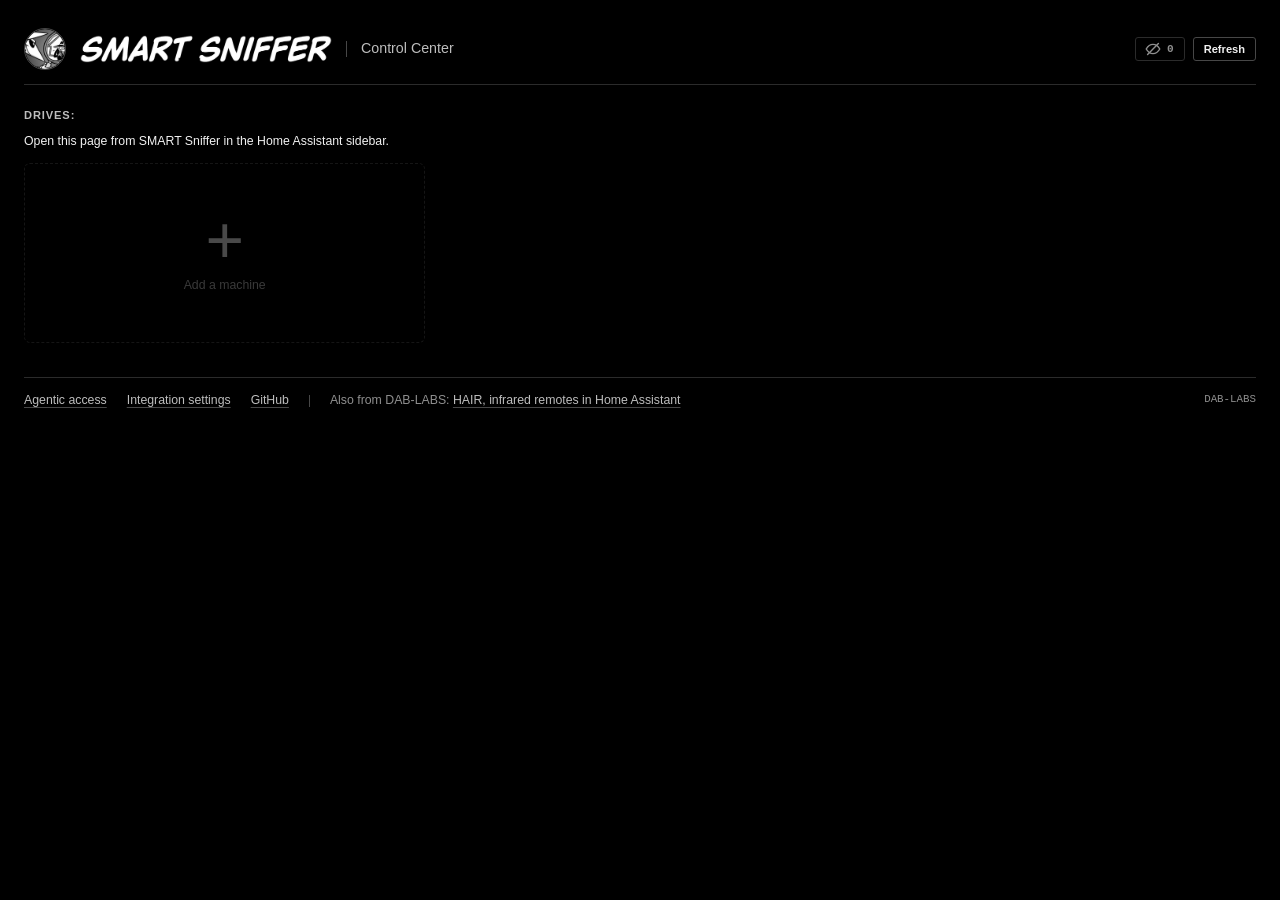
==== custom_components/smart_sniffer/panel/index.html @ f4854d70 "Integration: the Control Center, replicas and Agentic access A SMART Sniffer page in the sidebar (ad" ====
<!DOCTYPE html>
<html lang="en">
<head>
<meta charset="utf-8">
<meta name="viewport" content="width=device-width, initial-scale=1">
<title>SMART Sniffer Control Center</title>
<link rel="icon" href="data:image/svg+xml,%3Csvg xmlns='http://www.w3.org/2000/svg' viewBox='0 0 16 16'%3E%3Ccircle cx='6.5' cy='6.5' r='4.5' fill='none' stroke='%238f8f8f' stroke-width='1.8'/%3E%3Cpath d='M10 10l4.5 4.5' stroke='%238f8f8f' stroke-width='2' stroke-linecap='round'/%3E%3C/svg%3E">
<!-- The SMART Sniffer panel's page, framed by panel.js. Every file it loads
     carries the page's own ?v= (the integration version), so an update is
     never served from an old cache. The page is the HA App 0.3.1 Control
     Center; Tailwind is gone (the page used none of its classes). -->
<script>
(function () {
  var v = new URLSearchParams(window.location.search).get('v') || '';
  var q = v ? '?v=' + encodeURIComponent(v) : '';
  window.SS_PAGE_VERSION = v;
  var css = document.createElement('link');
  css.rel = 'stylesheet';
  css.href = 'cc.css' + q;
  document.head.appendChild(css);
  ['cc.js', 'alpine.min.js'].forEach(function (name) {
    var s = document.createElement('script');
    s.src = name + q;
    s.async = false;
    document.head.appendChild(s);
  });
}());
</script>
</head>
<body x-data="cc()">
<svg width="0" height="0" style="position:absolute" aria-hidden="true">
  <symbol id="lock" viewBox="0 0 12 14"><rect x="1.5" y="6.2" width="9" height="6.8" rx="1"/><path d="M3.7 6.2V4.3a2.3 2.3 0 0 1 4.6 0v1.9"/></symbol>
  <symbol id="exit" viewBox="0 0 14 14"><path d="M6.2 2.2H2.2v9.6h9.6V7.8"/><path d="M8.6 1.6h3.8v3.8M12.4 1.6 6.6 7.4"/></symbol>
  <symbol id="eye" viewBox="0 0 16 16"><path d="M1.2 8C3 4.9 5.3 3.4 8 3.4s5 1.5 6.8 4.6C13 11.1 10.7 12.6 8 12.6S3 11.1 1.2 8Z"/><circle cx="8" cy="8" r="2.1"/></symbol>
  <symbol id="eye-shut" viewBox="0 0 16 16"><path d="M1.2 8C3 4.9 5.3 3.4 8 3.4s5 1.5 6.8 4.6C13 11.1 10.7 12.6 8 12.6S3 11.1 1.2 8Z"/><path d="M2.6 13.4 13.4 2.6"/></symbol>
  <symbol id="trash" viewBox="0 0 16 16"><path d="M2.5 4.2h11M6.2 4.2V2.6h3.6v1.6M3.9 4.2l.7 9.2h6.8l.7-9.2M6.6 6.8v4.4M9.4 6.8v4.4"/></symbol>
  <symbol id="download" viewBox="0 0 16 16"><path d="M8 2.2v8M4.6 7.2 8 10.6l3.4-3.4M2.6 11.6v2h10.8v-2"/></symbol>
  <symbol id="replica-save" viewBox="0 0 16 16"><path d="M2.6 4.6v8.8h10.8V4.6"/><path d="M1.8 2.6h12.4v2H1.8z"/><path d="M8 6.6v4.8M5.6 9 8 11.4 10.4 9"/></symbol>
  <symbol id="grip" viewBox="0 0 10 16"><circle cx="3" cy="3" r="1.2"/><circle cx="7" cy="3" r="1.2"/><circle cx="3" cy="8" r="1.2"/><circle cx="7" cy="8" r="1.2"/><circle cx="3" cy="13" r="1.2"/><circle cx="7" cy="13" r="1.2"/></symbol>
  <symbol id="chevron" viewBox="0 0 20 12"><path d="M2 2l8 8 8-8"/></symbol>
  <symbol id="glass" viewBox="0 0 16 16"><circle cx="6.5" cy="6.5" r="4.5"/><path d="M10 10l4.5 4.5"/></symbol>
  <symbol id="adjust" viewBox="0 0 512 512" fill="currentColor"><path d="M461.913,72.348H283.78c-15.245-20.262-39.485-33.391-66.737-33.391c-27.252,0-51.492,13.129-66.737,33.391H50.087 C22.469,72.348,0,94.817,0,122.435c0,27.618,22.469,50.087,50.087,50.087h100.22c15.245,20.262,39.485,33.391,66.737,33.391 c27.252,0,51.492-13.129,66.737-33.391h178.133c27.618,0,50.087-22.469,50.087-50.087C512,94.817,489.531,72.348,461.913,72.348z M135.245,139.13H50.087c-9.206,0-16.696-7.49-16.696-16.696c0-9.206,7.49-16.696,16.696-16.696h85.158 c-1.1,5.396-1.68,10.979-1.68,16.696C133.565,128.151,134.145,133.734,135.245,139.13z M217.043,172.522 c-27.618,0-50.087-22.469-50.087-50.087c0-27.618,22.469-50.087,50.087-50.087c27.618,0,50.087,22.469,50.087,50.087 C267.13,150.053,244.661,172.522,217.043,172.522z M461.913,139.13H298.842c1.1-5.396,1.68-10.979,1.68-16.696 c0-5.717-0.58-11.3-1.68-16.696h163.071c9.206,0,16.696,7.49,16.696,16.696C478.609,131.641,471.119,139.13,461.913,139.13z"/><path d="M461.913,339.478h-77.959c-15.245-20.262-39.485-33.391-66.737-33.391c-27.252,0-51.492,13.129-66.737,33.391H50.087 C22.469,339.478,0,361.947,0,389.565c0,27.618,22.469,50.087,50.087,50.087H250.48c15.245,20.262,39.485,33.391,66.737,33.391 s51.492-13.129,66.737-33.391h77.959c27.618,0,50.087-22.469,50.087-50.087C512,361.947,489.531,339.478,461.913,339.478z M235.419,406.261H50.087c-9.206,0-16.696-7.49-16.696-16.696c0-9.206,7.49-16.696,16.696-16.696h185.332 c-1.1,5.396-1.68,10.979-1.68,16.696C233.739,395.282,234.319,400.865,235.419,406.261z M317.217,439.652 c-27.618,0-50.087-22.469-50.087-50.087c0-27.618,22.469-50.087,50.087-50.087s50.087,22.469,50.087,50.087 C367.304,417.183,344.835,439.652,317.217,439.652z M461.913,406.261h-62.897c1.1-5.396,1.68-10.979,1.68-16.696 c0-5.717-0.58-11.3-1.68-16.696h62.897c9.206,0,16.696,7.49,16.696,16.696C478.609,398.771,471.119,406.261,461.913,406.261z"/></symbol>
  <symbol id="copy" viewBox="0 0 16 16"><rect x="5.2" y="5.2" width="8.3" height="8.3" rx="1"/><path d="M10.8 5.2V3.5a1 1 0 0 0-1-1H3.5a1 1 0 0 0-1 1v6.3a1 1 0 0 0 1 1h1.7"/></symbol>
</svg>

<main class="page" x-show="view === 'cards'">
  <header class="app-head">
    <div class="brand">
      <img class="mark" src="img/mark.png" alt="" width="42" height="42" onerror="this.hidden=true;this.nextElementSibling.hidden=false">
      <svg class="mark glass" hidden aria-hidden="true"><use href="#glass"/></svg>
      <img class="wordmark" src="img/wordmark.png" alt="SMART Sniffer" width="252" height="27">
      <span class="page-name">Control Center</span>
    </div>
    <div class="head-side">
      <div class="versions"><span x-show="info && info.version">integration <b x-text="info && info.version"></b></span></div>
      <div class="head-tools">
        <button class="btn btn-sm eye-btn" type="button" :aria-pressed="showHidden ? 'true' : 'false'" :disabled="!hiddenCount && !showHidden" :aria-label="showHidden ? 'Hidden cards shown, ' + hiddenCount : hiddenCount + ' hidden, press to see them'" title="Hidden cards" @click="toggleShowHidden()"><svg class="eye-g" aria-hidden="true" x-show="!showHidden"><use href="#eye-shut"/></svg><svg class="eye-g" aria-hidden="true" x-show="showHidden" style="display:none"><use href="#eye"/></svg><span x-text="hiddenCount">0</span></button>
        <button class="btn btn-sm" type="button" @click="refresh()">Refresh</button>
      </div>
    </div>
  </header>
  <!-- The SMART Sniffer App's agent on this Home Assistant box, on one line:
       shown only when the App is here and its agent is a machine -->
  <template x-if="topAgent">
    <section class="agent-line" aria-label="The SMART Sniffer App's agent">
      <span class="sec-label al-name">HAOS SMART AGENT:</span>
      <span class="cp"><span class="cp-v mono" x-text="topAgent.addr"></span><button class="copy" type="button" aria-label="Copy the agent address" title="Copy" @click="copy($event, topAgent.addr, 'top:addr')"><svg aria-hidden="true"><use href="#copy"/></svg></button><small class="copied" role="status" x-show="ui.copied === 'top:addr'" x-text="ui.copiedText"></small></span>
      <template x-if="topAgent.mdns"><span class="cp al-mdns"><span class="cp-k">mDNS</span><span class="cp-v mono" x-text="topAgent.mdns"></span><button class="copy" type="button" aria-label="Copy the mDNS name" title="Copy" @click="copy($event, topAgent.mdns, 'top:mdns')"><svg aria-hidden="true"><use href="#copy"/></svg></button><small class="copied" role="status" x-show="ui.copied === 'top:mdns'" x-text="ui.copiedText"></small></span></template>
    </section>
  </template>
  <p class="sec-label sec-drives">DRIVES:</p>
  <p class="page-err" x-show="pageErr || hostsErr" x-text="pageErr || hostsErr" role="alert"></p>
  <template x-if="ui.pop"><div class="numpop" role="dialog" aria-label="Exact value" :style="'left:' + ui.pop.x + 'px;top:' + ui.pop.y + 'px'"><span class="cp-v mono" x-text="ui.pop.text"></span><button class="copy" type="button" aria-label="Copy" title="Copy" @click="copy($event, ui.pop.copy, 'pop')"><svg aria-hidden="true"><use href="#copy"/></svg></button><small class="copied" role="status" x-show="ui.copied === 'pop'" x-text="ui.copiedText"></small></div></template>
  <p class="toast" x-show="ui.toast" role="status"><span x-text="ui.toast"></span><template x-if="ui.toastSub"><span class="toast-sub" x-text="' ' + ui.toastSub"></span></template><template x-if="ui.toastAct"><button class="btn btn-sm toast-act" type="button" @click="toastGo()" x-text="ui.toastAct.label"></button></template></p>
  <template x-if="movedNote">
    <p class="ha-notice moved-note" role="note"><span>Replicas moved into the integration. Create them again from + &gt; Replica.</span><button class="notice-x" type="button" aria-label="Dismiss" title="Dismiss" @click="dismissMovedNote()">&times;</button></p>
  </template>
  <template x-if="importNote">
    <div class="ha-notice import-note" role="note">
      <div class="imp-body">
        <span x-text="importText(importNote)"></span>
        <template x-if="(importNote.skipped || []).length"><button class="btn btn-sm imp-show" type="button" :aria-expanded="importShow ? 'true' : 'false'" @click="importShow = !importShow" x-text="importShow ? 'Hide' : 'Show'"></button></template>
        <template x-if="importShow && (importNote.skipped || []).length">
          <ul class="imp-skipped">
            <template x-for="s in importNote.skipped" :key="s.item_id">
              <li><span class="mono dim" x-text="importReason(s)"></span><button class="btn btn-sm" type="button" :aria-label="'Discard ' + s.address + ':' + s.port" @click="discardImport(s)">Discard</button></li>
            </template>
          </ul>
        </template>
      </div>
      <button class="notice-x" type="button" aria-label="Dismiss" title="Dismiss" @click="dismissImportNote()">&times;</button>
    </div>
  </template>
  <template x-if="noMachines">
    <p class="empty-line">No machines yet. Add one with the + card.</p>
  </template>
  <template x-if="noMachines && appNote">
    <p class="ha-notice app-note" role="note"><span>Monitoring the drives in this Home Assistant box? <a :href="appNoteHref" target="_blank" rel="noopener" @click="openAppStore($event)">Install the SMART Sniffer App.</a></span><button class="notice-x" type="button" aria-label="Dismiss" title="Dismiss" @click="dismissAppNote()">&times;</button></p>
  </template>

  <!-- ═══ One grid: a card per drive, pool or filesystem, then + ═══ -->
  <div class="grid" :class="{ dragging: !!drag }">
    <template x-for="c in shownCards" :key="c.id">
      <article class="card" :class="cardClass(c)" :data-card="c.id" :aria-label="pill(c) + ', ' + title(c)">
        <div class="c-head">
          <button class="grip" type="button" :aria-label="'Move ' + title(c) + '. Arrow keys move it one place.'" title="Drag to move" @pointerdown="gripDown($event, c)" @keydown="gripKey($event, c)" @contextmenu.prevent><svg aria-hidden="true"><use href="#grip"/></svg></button>
          <div class="c-name">
            <template x-if="!renaming(c, 'title')"><h3 class="c-title"><template x-if="canRename(c)"><span class="t-name" tabindex="0" role="button" :aria-label="title(c) + '. Rename: Enter or F2'" x-text="title(c)" @click="startRename(c, 'title', $event)" @keydown="nameKey($event, c, 'title')"></span></template><template x-if="!canRename(c)"><span x-text="title(c)"></span></template></h3></template>
            <template x-if="renaming(c, 'title')"><span class="name-box" :style="'min-height:' + ui.rename.h + 'px'"><input class="name-in c-title" type="text" maxlength="100" spellcheck="false" autocomplete="off" :aria-label="'Name of ' + baseTitle(c) + '. Enter saves, Esc cancels, empty restores the original.'" :placeholder="baseTitle(c)" x-model="ui.rename.value" @mousedown="renameDown($event)" @keydown="renameKey($event)" @blur="finishRename(true)"></span></template>
          </div>
          <div class="c-tags">
            <span class="exit-slot">
              <template x-if="glyph(c).kind === 'blue'"><a class="exit" :href="glyph(c).href" target="_top" aria-label="Open in Home Assistant" title="Open in Home Assistant"><svg aria-hidden="true"><use href="#exit"/></svg></a></template>
              <template x-if="glyph(c).kind === 'grey'"><button class="exit add" type="button" :aria-expanded="asking(c) ? 'true' : 'false'" aria-label="Create sensors and alerts" title="Create sensors and alerts" @click="askAdd(c)"><svg aria-hidden="true"><use href="#exit"/></svg></button></template>
            </span>
            <template x-if="!renaming(c, 'pill')"><span class="pill" :class="{ 'pill-ed': canRenameHost(c), 'pill-ghost': isReplica(c) }" :tabindex="canRenameHost(c) ? 0 : null" :role="canRenameHost(c) ? 'button' : null" :aria-label="canRenameHost(c) ? 'Machine ' + machine(c) + '. Rename: Enter or F2' : null" x-text="pill(c)" @click="startRename(c, 'pill', $event)" @keydown="nameKey($event, c, 'pill')"></span></template>
            <template x-if="renaming(c, 'pill')"><span class="pill pill-ed pill-edit" :style="'width:' + ui.rename.w + 'px'"><input class="name-in" type="text" maxlength="100" spellcheck="false" autocomplete="off" :aria-label="'Name of this machine. Enter saves, Esc cancels, empty restores the original.'" x-model="ui.rename.value" @mousedown="renameDown($event)" @keydown="renameKey($event)" @blur="finishRename(true)"></span></template>
          </div>
        </div>
        <template x-if="asking(c)">
          <div class="ask" role="group" :aria-label="ui.confirm.guide ? 'Install the integration' : 'Confirm'">
            <template x-if="!ui.confirm.guide">
              <div class="ask-body"><b class="ask-title" x-text="ui.confirm.text"></b><span class="ask-line" x-text="ui.confirm.line"></span><span class="ask-btns"><button class="btn btn-sm btn-primary" type="button" :disabled="ui.confirm.busy" @click="confirmAdd()">Create</button><button class="btn btn-sm btn-quiet" type="button" @click="closeConfirm()">Cancel</button></span><span class="ask-err" x-show="ui.confirm.err" x-text="ui.confirm.err"></span></div>
            </template>
            <template x-if="ui.confirm.guide">
              <div class="ask-body"><b class="ask-title">Sensors and alerts need the SMART Sniffer integration</b><ol class="ask-steps"><li><span x-text="guideSteps().first"></span> <a :href="guideSteps().href" target="_blank" rel="noopener" x-text="guideSteps().link"></a></li><li>Restart Home Assistant.</li><li>Come back here and click again.</li></ol><span class="ask-btns"><button class="btn btn-sm btn-quiet" type="button" @click="closeConfirm()">Close</button></span></div>
            </template>
          </div>
        </template>
        <div class="c-where"><template x-for="(w, i) in where(c)" :key="i"><span x-text="w"></span></template></div>
        <template x-if="vitals(c).length">
          <div class="c-vitals"><template x-for="(v, i) in vitals(c)" :key="i"><span x-text="v"></span></template></div>
        </template>
        <!-- A drive's stat row: a tiny label over each value, hairlines
             between; a value the drive does not report is left out. -->
        <template x-if="stats(c).length">
          <div class="c-stats"><dl class="st-row"><template x-for="v in stats(c)" :key="v.k"><div class="st-t"><dt class="st-k" x-text="v.k"></dt><dd class="st-v"><template x-if="!v.x"><span><span x-text="v.n"></span><i x-text="v.u"></i></span></template><template x-if="v.x"><span class="bign" role="button" tabindex="0" :title="v.x" :aria-label="v.k + ' ' + v.n + v.u + ', ' + v.x" @click="showExact($event, v.x)" @keydown.enter.prevent="showExact($event, v.x)" @keydown.space.prevent="showExact($event, v.x)"><span x-text="v.n"></span><i x-text="v.u"></i></span></template></dd></div></template></dl></div>
        </template>

        <!-- Disk space: one bar per filesystem, up to three -->
        <template x-if="spaces(c).length">
          <div class="space">
            <template x-for="f in spaceShown(c)" :key="f.id || f.mountpoint">
              <div class="sp-row" :class="spaceStep(f)" :data-pct="pct(f)">
                <span class="sp-mount" x-text="f.mountpoint" :title="f.mountpoint"></span>
                <span class="sp-bar" role="img" :aria-label="f.mountpoint + ', ' + (f.status === 'unavailable' ? 'not mounted' : pct(f) + '% used')"><i :style="'width:' + spaceFill(f) + '%'"><b x-text="spaceInside(f)"></b></i></span>
                <span class="sp-text" x-text="spaceText(f)"></span>
              </div>
            </template>
            <template x-if="spaceMore(c)"><div class="sp-more" x-text="'and ' + spaceMore(c) + ' more'"></div></template>
          </div>
        </template>

        <!-- The health box: one frame in the state colour around the health
             line and its chevron, the first three problem rows closed, and
             all of Details open. Nothing in it scrolls. It sits at the
             bottom of the card, on the footer rule; spare height goes above. -->
        <template x-if="health(c) && c.kind !== 'down'">
          <div class="hwrap"><div class="hbox" :class="health(c)">
            <div class="c-health">
              <template x-if="health(c) === 'attention'"><span class="h-att">Attention</span></template>
              <template x-if="health(c) === 'attention' && failed(c)"><span class="h-fail">Health <b>FAILED</b></span></template>
              <template x-if="health(c) === 'maybe'"><span class="h-maybe">Maybe</span></template>
              <template x-if="health(c) === 'ok'"><span class="h-ok">Health OK</span></template>
              <template x-if="health(c) === 'unknown' && !replicaMissing(c)"><span class="h-unk"><span class="ghost-dot" aria-hidden="true"></span>Health not known</span></template>
              <template x-if="replicaMissing(c)"><span class="h-unk h-missing" x-text="missingText"></span></template>
              <template x-if="isOpen(c) && canTune(c)">
                <button class="tune" type="button" :aria-pressed="thrEditing(c) ? 'true' : 'false'" :aria-busy="thrWaiting(c) ? 'true' : null" :style="thrWaiting(c) ? 'opacity: 0.5' : null" :aria-label="thrEditing(c) ? 'Stop editing thresholds' : 'Edit thresholds'" title="Thresholds" @mousedown.prevent="$el.blur()" @click="toggleThr(c)"><svg aria-hidden="true"><use href="#adjust"/></svg></button>
              </template>
              <template x-if="hasDetails(c)">
                <button class="chev" :class="health(c)" type="button" :aria-expanded="isOpen(c) ? 'true' : 'false'" :aria-label="isOpen(c) ? 'Hide details' : 'Details'" title="Details" @mousedown.prevent="$el.blur()" @click="toggleOpen(c)"><svg aria-hidden="true"><use href="#chevron"/></svg></button>
              </template>
            </div>
            <template x-if="unsupportedNote(c) && !isOpen(c)"><p class="c-note">The agent can see this drive, but it gives no SMART health data to watch.</p></template>
            <template x-if="c.kind === 'pool' && vanished(c.it)"><p class="c-note">Not served to Home Assistant, which reports this pool as missing.</p></template>
            <template x-if="!isOpen(c) && problems(c).length">
              <div class="pw">
                <template x-for="p in problems(c).slice(0, 3)" :key="p.key">
                  <div class="pw-row" :class="p.mark"><span class="pw-label"><span class="lb" x-text="p.label"></span><template x-if="p.note"><small x-text="' (' + p.note + ')'"></small></template></span><span class="pw-val" x-text="p.value"></span></div>
                </template>
                <template x-if="problems(c).length > 3"><button class="pw-more" type="button" :aria-label="'and ' + (problems(c).length - 3) + ' more. Details'" @click="toggleOpen(c)" x-text="'and ' + (problems(c).length - 3) + ' more'"></button></template>
              </div>
            </template>
            <template x-if="isOpen(c) && c.kind === 'drive'">
              <div class="details">
                <template x-if="unsupportedNote(c)"><p class="c-note">The agent can see this drive, but it gives no SMART health data to watch.</p></template>
                <!-- What the drive is: model, serial, firmware, capacity,
                     interface; a field it does not report is left out. Model,
                     serial and firmware, like Host and Port below, open the
                     big numbers' popover with the full value and Copy. -->
                <template x-if="ident(c).length">
                  <dl class="kv ident">
                    <template x-for="f in ident(c)" :key="f.k">
                      <div><dt><span class="lb" x-text="f.k"></span></dt><dd>
                        <template x-if="f.t"><span class="v"><span class="bign txt" role="button" tabindex="0" :aria-label="f.k + ' ' + f.v" x-text="f.v" @click="showExact($event, f.v, f.v)" @keydown.enter.prevent="showExact($event, f.v, f.v)" @keydown.space.prevent="showExact($event, f.v, f.v)"></span></span></template>
                        <template x-if="!f.t && !f.x"><span class="v" x-text="f.v"></span></template>
                        <template x-if="!f.t && f.x"><span class="v"><span class="bign" role="button" tabindex="0" :title="f.x" :aria-label="f.v + ', ' + f.x" x-text="f.v" @click="showExact($event, f.x)" @keydown.enter.prevent="showExact($event, f.x)" @keydown.space.prevent="showExact($event, f.x)"></span></span></template>
                      </dd></div>
                    </template>
                  </dl>
                </template>
                <template x-if="connect(c)">
                  <div class="conn" role="group" aria-label="Connect by hand">
                    <span class="conn-h">Connect by hand</span>
                    <template x-for="f in connect(c).fields" :key="f.k">
                      <span class="cp"><span class="cp-k" x-text="f.k"></span><span class="cp-v mono bign txt" role="button" tabindex="0" :aria-label="f.k + ' ' + f.v" x-text="f.v" @click="showExact($event, f.v, f.v)" @keydown.enter.prevent="showExact($event, f.v, f.v)" @keydown.space.prevent="showExact($event, f.v, f.v)"></span></span>
                    </template>
                    <template x-if="connect(c).password"><p class="conn-note">This agent wants its password (the token: line in its config)</p></template>
                  </div>
                </template>
                <template x-if="spaces(c).length">
                  <div class="fs-list">
                    <template x-for="f in spaces(c)" :key="f.id || f.mountpoint">
                      <div class="fs-line"><span><span class="mono" x-text="f.mountpoint"></span> <small x-text="f.fstype"></small></span><span class="fs-used" x-text="spaceUsed(f)"></span></div>
                    </template>
                  </div>
                </template>
                <!-- One table: the attributes (or the NVMe health log, or the
                     watched rows), flagged rows in the state colour, notes muted
                     after the name. -->
                <template x-if="thrShown(c)">
                  <div class="thr" role="group" aria-label="Thresholds">
                    <template x-if="thrRows(c).length">
                      <div class="table-wrap">
                        <table class="attrs thr-t">
                          <thead><tr><th class="nm">Watched</th><th class="num">Now</th><th class="num">Alert above</th><th class="num">Default</th></tr></thead>
                          <tbody>
                            <template x-for="l in thrRows(c)" :key="l.label">
                              <tr :class="thrMark(c, l)">
                                <td class="nm"><span class="lb" x-text="l.name"></span><template x-if="l.compare !== 'gt'"><small x-text="' (' + thrWord(l) + ')'"></small></template></td>
                                <td class="num" x-text="thrReading(l)"></td>
                                <td class="num"><input class="input thr-in" :class="thrPending(l) && 'pending'" inputmode="numeric" autocomplete="off" :value="thrS.values[l.label]" :aria-label="'Threshold of ' + l.name + ', ' + thrWord(l)" @input="thrSet(l.label, $event.target.value)" @keydown.enter="thrSave(c)"></td>
                                <td class="num def" x-text="l.default + (l.unit || '')"></td>
                              </tr>
                            </template>
                          </tbody>
                        </table>
                      </div>
                    </template>
                    <template x-if="repRawRows(c).length">
                      <div class="table-wrap rep-raw">
                        <table class="attrs thr-t">
                          <thead><tr><th class="nm">Replica reading</th><th class="num">Raw value</th></tr></thead>
                          <tbody>
                            <template x-for="r in repRawRows(c)" :key="r.key">
                              <tr>
                                <td class="nm"><span class="lb"><template x-for="(w, wi) in nameParts(r.name)" :key="wi"><span><span x-text="w"></span><wbr></span></template></span></td>
                                <td class="num"><input class="input thr-in rep-in" :class="repRawPending(r) && 'pending'" inputmode="numeric" autocomplete="off" :value="repRawText(r)" :aria-label="'Raw value of ' + r.name" @input="repRawSet(r, $event.target.value)" @keydown.enter="thrSave(c)"></td>
                              </tr>
                            </template>
                          </tbody>
                        </table>
                        <p class="thr-where">Readings are saved into your own copy of this replica file.</p>
                      </div>
                    </template>
                    <template x-if="thrS.data"><div class="thr-foot"><p class="thr-where" x-text="thrWhere()"></p><span class="thr-pending" x-text="thrAnyPending(c) ? 'Not saved yet' : ''"></span></div></template>
                    <p class="thr-err" role="alert" x-show="thrS.err" x-text="thrS.err"></p>
                    <div class="thr-btns">
                      <span class="thr-l">
                        <button class="btn btn-sm" type="button" :disabled="!thrS.data || thrS.busy || !thrFlagged(c).length" @click="thrAccept(c)">Accept current readings</button>
                        <button class="btn btn-sm" type="button" :disabled="!thrS.data || thrS.busy" @click="thrReset()">Reset to defaults</button>
                      </span>
                      <span class="thr-r">
                        <button class="btn btn-sm btn-quiet" type="button" @click="ui.thr = null">Cancel</button>
                        <button class="btn btn-sm btn-primary" type="button" :disabled="!thrS.data || thrS.busy" @click="thrSave(c)">Save</button>
                      </span>
                    </div>
                  </div>
                </template>
                <template x-if="!thrShown(c) && detailTable(c.it).rows.length">
                  <div class="table-wrap">
                    <table class="attrs" :class="detailTable(c.it).kind">
                      <thead>
                        <template x-if="detailTable(c.it).kind === 'ata'"><tr><th class="num c-id">ID</th><th class="nm">Name</th><th class="num c-val" title="The maker&#39;s health score for this attribute, counting down from new">Value</th><th class="num c-worst" title="The lowest that score has been">Worst</th><th class="num c-thresh" title="The maker&#39;s failure point for that score">Thresh</th><th class="num c-raw" title="The real count or reading. Alerts use this">Raw</th></tr></template>
                        <template x-if="detailTable(c.it).kind !== 'ata'"><tr><th class="nm">Name</th><th class="num c-raw" title="The real count or reading. Alerts use this">Value</th></tr></template>
                      </thead>
                      <tbody>
                        <template x-for="a in detailTable(c.it).rows" :key="a.key">
                          <tr :class="a.mark">
                            <template x-if="detailTable(c.it).kind === 'ata'"><td class="num c-id" x-text="a.id"></td></template>
                            <td class="nm" :title="a.name"><span class="lb"><template x-for="(w, wi) in nameParts(a.name)" :key="wi"><span><span x-text="w"></span><wbr></span></template></span><template x-if="a.note"><small x-text="' (' + a.note + ')'"></small></template></td>
                            <template x-if="detailTable(c.it).kind === 'ata'"><td class="num c-val" x-text="a.value"></td></template>
                            <template x-if="detailTable(c.it).kind === 'ata'"><td class="num c-worst" x-text="a.worst"></td></template>
                            <template x-if="detailTable(c.it).kind === 'ata'"><td class="num c-thresh" x-text="a.thresh"></td></template>
                            <td class="num c-raw"><template x-if="a.missing"><span class="na" x-text="a.gap"></span></template><template x-if="!a.missing && !a.exact"><span :class="{ long: String(a.disp).length > 20 }" x-text="a.disp"></span></template><template x-if="!a.missing && a.exact"><span class="bign" role="button" tabindex="0" :title="a.exact" :aria-label="a.disp + ', ' + a.exact" x-text="a.disp" @click="showExact($event, a.exact)" @keydown.enter.prevent="showExact($event, a.exact)" @keydown.space.prevent="showExact($event, a.exact)"></span></template></td>
                          </tr>
                        </template>
                      </tbody>
                    </table>
                  </div>
                </template>
                <!-- Device Statistics: the drive's own statistics log (ATA),
                     when the agent read it, in the attribute table's style. -->
                <template x-if="!thrShown(c) && devstatTable(c.it).length">
                  <div class="devstat">
                    <h4 class="sub-h">Device Statistics</h4>
                    <div class="table-wrap">
                      <table class="attrs devstat-t" aria-label="Device Statistics">
                        <thead><tr><th class="nm">Name</th><th class="num c-raw">Value</th></tr></thead>
                        <tbody>
                          <template x-for="a in devstatTable(c.it)" :key="a.key">
                            <tr :class="a.mark">
                              <td class="nm" :title="a.title"><span class="lb" x-text="a.name"></span><template x-if="a.note"><small x-text="' (' + a.note + ')'"></small></template></td>
                              <td class="num c-raw"><template x-if="!a.exact"><span x-text="a.disp"></span></template><template x-if="a.exact"><span class="bign" role="button" tabindex="0" :title="a.exact" :aria-label="a.disp + ', ' + a.exact" x-text="a.disp" @click="showExact($event, a.exact)" @keydown.enter.prevent="showExact($event, a.exact)" @keydown.space.prevent="showExact($event, a.exact)"></span></template></td>
                            </tr>
                          </template>
                        </tbody>
                      </table>
                    </div>
                  </div>
                </template>
              </div>
            </template>
            <template x-if="isOpen(c) && c.kind === 'pool'">
              <div class="details">
                <template x-if="renamed(c)"><p class="c-model" x-text="modelLine(c)"></p></template>
                <template x-if="connect(c)">
                  <div class="conn" role="group" aria-label="Connect by hand">
                    <span class="conn-h">Connect by hand</span>
                    <template x-for="f in connect(c).fields" :key="f.k">
                      <span class="cp"><span class="cp-k" x-text="f.k"></span><span class="cp-v mono bign txt" role="button" tabindex="0" :aria-label="f.k + ' ' + f.v" x-text="f.v" @click="showExact($event, f.v, f.v)" @keydown.enter.prevent="showExact($event, f.v, f.v)" @keydown.space.prevent="showExact($event, f.v, f.v)"></span></span>
                    </template>
                    <template x-if="connect(c).password"><p class="conn-note">This agent wants its password (the token: line in its config)</p></template>
                  </div>
                </template>
                <template x-if="poolDisks(c.it).length">
                  <div class="table-wrap">
                    <table class="attrs" :aria-label="'Disks in pool ' + c.it.pool.name">
                      <thead><tr><th>Disk</th><th>State</th><th class="num">Read</th><th class="num">Write</th><th class="num">Cksum</th></tr></thead>
                      <tbody>
                        <template x-for="d in poolDisks(c.it)" :key="d.name">
                          <tr :class="d.bad ? 'crit' : ''"><td x-text="d.name"></td><td x-text="d.state"></td><td class="num" x-text="d.read"></td><td class="num" x-text="d.write"></td><td class="num" x-text="d.cksum"></td></tr>
                        </template>
                      </tbody>
                    </table>
                  </div>
                </template>
                <p class="c-note" x-show="poolFoot(c.it)" x-text="poolFoot(c.it)"></p>
                <template x-if="spaces(c).length">
                  <div class="fs-list">
                    <template x-for="f in spaces(c)" :key="f.id || f.mountpoint">
                      <div class="fs-line"><span><span class="mono" x-text="f.mountpoint"></span> <small x-text="f.fstype"></small></span><span class="fs-used" x-text="spaceUsed(f)"></span></div>
                    </template>
                  </div>
                </template>
              </div>
            </template>
          </div></div>
        </template>
        <!-- This app's agent not answering: the health line alone, unframed -->
        <template x-if="c.kind === 'down'">
          <div class="c-health"><span class="h-unk"><span class="ghost-dot" aria-hidden="true"></span>Health not known</span></div>
        </template>

        <!-- A field agent with nothing to show yet, and this app's agent down -->
        <template x-if="c.kind === 'machine'">
          <div class="m-body">
            <template x-if="machineText(c)"><p class="m-msg" x-text="machineText(c)"></p></template>
            <template x-if="pending(c.h)">
              <div>
                <p class="m-msg" x-show="!pwRefused(c.h)"><b>This agent wants a password.</b></p>
                <p class="m-msg" x-show="pwRefused(c.h)"><b>That password was refused.</b> Check it and try again.</p>
                <p class="m-msg" x-show="pwMessage(c.h)" x-text="pwMessage(c.h)"></p>
                <div class="pass">
                  <input class="input" :class="{ bad: pwRefused(c.h) }" type="password" placeholder="password" aria-label="Agent password" autocomplete="off" x-model="ui.pw[c.h.id]" @keydown.enter="authenticate(c.h)">
                  <button class="btn btn-sm btn-primary" type="button" :disabled="!!ui.busy['pw:' + c.h.id]" @click="authenticate(c.h)">Authenticate</button>
                </div>
                <p class="pass-help">It is the <span class="mono">token:</span> line in the agent's config file on that machine.</p>
              </div>
            </template>
          </div>
        </template>
        <template x-if="c.kind === 'loading'">
          <div class="m-body"><p class="m-msg">Reading this machine's drives.</p></div>
        </template>

        <div class="c-spacer"></div>
        <div class="c-foot">
          <span class="seen" x-text="lastSeen(c)"></span>
          <span class="act-note" x-show="footNote(c)" x-text="footNote(c)"></span>
          <span class="icons">
            <template x-if="canSave(c)"><button class="icon" type="button" aria-label="Save as replica" title="Save as replica" :disabled="!!ui.busy['sv:' + c.id]" @click="saveReplica(c)"><svg aria-hidden="true"><use href="#replica-save"/></svg></button></template>
            <template x-if="canDownload(c)"><button class="icon" type="button" aria-label="Download as a file" title="Download as a file" @click="download(c)"><svg aria-hidden="true"><use href="#download"/></svg></button></template>
            <template x-if="canHide(c) && !isHidden(c)"><button class="icon" type="button" aria-label="Hide this card" title="Hide this card" @click="setHidden(c, true)"><svg aria-hidden="true"><use href="#eye"/></svg></button></template>
            <template x-if="canHide(c) && isHidden(c)"><button class="icon" type="button" aria-label="Hidden. Show this card again" title="Hidden, click to show it again" @click="setHidden(c, false)"><svg aria-hidden="true"><use href="#eye-shut"/></svg></button></template>
            <template x-if="canRemove(c)"><span class="rm-set" :class="{ pair: armedHa(c) }" :role="armedHa(c) ? 'group' : null" :aria-label="armedHa(c) ? removeText(c) : null" @pointerleave="$event.pointerType === 'mouse' && disarm(c)" @focusout="rmFocusOut(c, $event)" @keydown.escape="disarm(c)"><span class="rm-pair"><template x-if="armedHa(c)"><button class="icon armed rm-ha" type="button" :disabled="ui.arm.busy" @click="confirmRemove(c, ui.arm.ha)" x-text="haRemoveText()"></button></template><button class="icon trash" :class="{ armed: armed(c) }" type="button" :aria-label="armedHa(c) ? 'Remove here, from this page only' : armed(c) ? armedLabel(c) : 'Remove this card'" :title="armed(c) ? '' : 'Remove'" :disabled="armed(c) && ui.arm.busy" @click="trashClick(c)"><svg aria-hidden="true"><use href="#trash"/></svg><span class="rm-word" x-text="armedHa(c) ? 'Remove here' : 'Remove?'">Remove?</span></button></span></span></template>
          </span>
        </div>
      </article>
    </template>

    <!-- The + card: one for the page, always last, never dragged. -->
    <template x-if="!add.open">
      <button class="card ghost" type="button" aria-expanded="false" @click="openAdd()">
        <span class="plus" aria-hidden="true">+</span>
        <span class="ghost-sub" x-text="info && info.replica ? 'Add a machine, or a replica for testing' : 'Add a machine'">Add a machine</span>
      </button>
    </template>
    <template x-if="add.open">
      <div class="card ghost-open" :class="{ wide: ui.cols >= 3 }" role="region" aria-label="Add">
        <div class="add-head"><button class="plus-close" type="button" aria-label="Close" title="Close" aria-expanded="true" @click="closeAdd()">+</button><h3>Add</h3></div>

        <div class="add-body">
        <div class="add-main">
        <section class="area area-net" aria-label="Network">
          <h4>Network</h4>
          <div class="add-line">
            <span class="pair"><span class="lbl net">Network:</span><input class="input" x-model="add.block" @input="fieldsChanged()" @keydown.enter="scan()" aria-label="Network block" spellcheck="false" autocomplete="off"></span>
            <span class="pair"><span class="lbl">Port</span><input class="input port" x-model="add.port" @input="fieldsChanged()" @keydown.enter="scan()" aria-label="Port" inputmode="numeric" autocomplete="off"></span>
            <button class="btn btn-sm" type="button" @click="scan()" x-text="scanLabel"></button>
            <template x-if="add.scan">
              <span class="scan-prog" role="status"><span class="bar" aria-hidden="true"><i :style="'width:' + scanPct + '%'"></i></span><span class="scan-of" x-show="add.scan.state === 'running'" x-text="num(add.scan.probed) + ' of ' + num(add.scan.total)"></span><span class="found"><b x-text="foundCount"></b><small>new<span class="found-old" x-show="addedCount" x-text="', ' + num(addedCount) + ' already added'"></span></small></span></span>
            </template>
            <template x-if="add.wide">
              <span class="scan-wide" role="alert"><span x-text="'That is ' + num(add.wide.addresses) + ' addresses.'"></span><button class="btn btn-sm" type="button" @click="useSuggest()" x-text="'Use ' + add.wide.suggest"></button></span>
            </template>
          </div>
          <template x-if="add.error"><p class="scan-none" role="alert" x-text="add.error"></p></template>
          <template x-if="pickRows.length">
            <div class="pick" role="group" aria-label="Agents that answered">
              <div class="pick-head"><span></span><span>Host</span><span>Address</span><span>Agent</span><span>Drives</span><span></span></div>
              <template x-for="r in pickRows" :key="r.id">
                <label class="pick-row" :data-id="r.id" :class="{ on: !r.added && add.ticks[r.id], done: r.added }"><input class="tick" type="checkbox" :checked="!r.added && !!add.ticks[r.id]" :disabled="r.added" @change="add.ticks[r.id] = $event.target.checked"><span class="h" x-text="r.added ? r.hostname + ', already added' : r.hostname"></span><span class="a" x-text="r.address + ':' + r.port"></span><span class="v" x-text="r.version ? 'agent ' + r.version : ''"></span><span class="d" x-text="driveCount(r.drives)"></span><span class="k"><template x-if="r.auth === 'password'"><svg class="lock" role="img" aria-label="wants a password"><use href="#lock"/></svg></template></span></label>
              </template>
            </div>
          </template>
          <template x-if="netNone">
            <p class="scan-none">Home Assistant has found no other agent on the network.</p>
          </template>
          <template x-if="scanNone && !pickRows.length">
            <p class="scan-none">None answered on <span class="mono" x-text="add.scan.block"></span>, port <span class="mono" x-text="add.scan.port"></span>.</p>
          </template>
        </section>

        <section class="area" aria-label="Add by hand">
          <h4>Add by hand</h4>
          <div class="add-line">
            <span class="pair"><span class="lbl">Host or IP</span><input class="input host" placeholder="nas.lan or 10.0.20.14" aria-label="Host or IP" x-model="add.manualHost" @keydown.enter="check()" spellcheck="false" autocomplete="off"></span>
            <span class="pair"><span class="lbl">Port</span><input class="input port" x-model="add.manualPort" aria-label="Port" inputmode="numeric" autocomplete="off"></span>
            <button class="btn btn-sm" type="button" :disabled="add.checking" @click="check()">Check</button>
          </div>
          <p class="check-msg" :class="{ muted: add.checkMsg && add.checkMsg.muted }" role="status" x-show="add.checkMsg" x-text="add.checkMsg ? add.checkMsg.text : ''"></p>
          <p class="area-help" x-show="!add.checkMsg">A machine found here joins the Network list, ticked.</p>
        </section>
        </div>

        <template x-if="info && info.replica"><section class="area area-replica" aria-label="Replica">
          <h4>Replica</h4>
          <p class="area-help rep-lead">Test drives for trying alerts and automations. They appear under one Replica machine.</p>
          <template x-for="g in repGroups" :key="g.key">
            <div class="rep-group">
              <p class="rep-gh" x-text="g.title"></p>
              <div class="replica-pick" role="group" :aria-label="g.title">
                <template x-for="f in g.files" :key="f.id">
                  <div class="rep-row" :data-file="f.id">
                    <label :class="{ on: add.repTicks[f.id], off: !repTickable(f) }" :title="f.valid ? f.description : f.error"><input class="tick" type="checkbox" :checked="!!add.repTicks[f.id]" :disabled="!repTickable(f)" @change="add.repTicks[f.id] = $event.target.checked"><span class="rep-name" x-text="f.name"></span><span class="rep-kind" x-text="repKind(f)"></span></label>
                    <template x-if="canDeleteFile(f)"><button class="icon trash rep-del" :class="{ armed: repArmed(f) }" type="button" :aria-label="repArmed(f) ? 'Delete ' + f.name + '? Click again to delete it' : 'Delete ' + f.name" :title="repArmed(f) ? '' : 'Delete this file'" :disabled="repArmed(f) && add.repDel.busy" @click="repTrash(f)" @pointerleave="$event.pointerType === 'mouse' && repDisarm(f)" @blur="repDisarm(f)" @keydown.escape="repDisarm(f)"><svg aria-hidden="true"><use href="#trash"/></svg><span class="rm-word">Delete?</span></button></template>
                  </div>
                </template>
                <template x-if="add.repDel && add.repDel.err && g.files.some((f) => f.id === add.repDel.id)">
                  <p class="rep-ask-err" role="alert" x-text="add.repDel.err"></p>
                </template>
              </div>
            </div>
          </template>
          <template x-if="repAtCap"><p class="area-help rep-cap">The Replica holds up to 12 drives and 4 pools.</p></template>
          <div class="replica-up"><span x-text="folderText"></span><button class="btn btn-sm" type="button" :disabled="!folderOk || add.uploading" @click="$refs.upfile.click()">Choose file</button><span class="ext">.json</span><input type="file" accept=".json,application/json" hidden aria-label="Upload a replica" x-ref="upfile" @change="upload($event)"><span class="up-msg" x-show="add.upMsg" x-text="add.upMsg" role="alert"></span></div>
        </section></template>
        </div>

        <template x-if="appNote">
          <p class="ha-notice app-note add-note" role="note"><span>Monitoring the drives in this Home Assistant box? <a :href="appNoteHref" target="_blank" rel="noopener" @click="openAppStore($event)">Install the SMART Sniffer App.</a></span><button class="notice-x" type="button" aria-label="Dismiss" title="Dismiss" @click="dismissAppNote()">&times;</button></p>
        </template>
        <div class="add-foot"><template x-if="tickedLock"><span><svg class="lock" aria-hidden="true"><use href="#lock"/></svg> wants a password, asked for on its card after you add it</span></template><template x-if="add.err"><span class="add-err" role="alert" x-text="add.err"></span></template><button class="btn btn-primary" type="button" :disabled="!tickCount || add.busy" @click="addTicked()" x-text="tickCount ? 'Add ' + tickCount : 'Add'"></button></div>
      </div>
    </template>
  </div>
  <div id="drag-layer" x-ignore aria-hidden="true"></div>

  <footer class="app-foot">
    <a href="#agentic-access" title="All drive data as JSON, for an AI assistant or a script" @click.prevent="openAgentic()">Agentic access</a>
    <a :href="integrationUrl" target="_top">Integration settings</a>
    <template x-if="info && info.app_url"><a :href="info.app_url" target="_top">SMART Sniffer App</a></template>
    <a href="https://github.com/DAB-LABS/smart-sniffer" target="_blank" rel="noopener">GitHub</a>
    <span class="foot-sep" aria-hidden="true"></span>
    <span class="also">Also from DAB-LABS: <a href="https://github.com/DAB-LABS/HAIR" target="_blank" rel="noopener">HAIR, infrared remotes in Home Assistant</a></span>
    <span class="spacer"></span>
    <span class="mono" style="font-size:0.72rem">DAB-LABS</span>
  </footer>
</main>

<!-- Agentic access: everything the Control Center knows, as JSON, built by
     the integration (smart_sniffer/panel/agentic). -->
<main class="page ax-page" x-show="view === 'agentic'" style="display:none">
  <header class="app-head">
    <div class="brand">
      <a class="ax-back" href="#" @click.prevent="closeAgentic()">Control Center</a>
      <h1 class="ax-title">Agentic access</h1>
    </div>
  </header>
  <p class="ax-lead">Everything the Control Center knows, as JSON for an AI assistant or a script. The guide at the end explains the fields.</p>
  <p class="ax-lead dim">Contains serial numbers, host names and addresses. Share it only with people and tools you trust.</p>
  <div class="ax-tools">
    <button class="btn btn-sm" type="button" :disabled="!ax.text" @click="axCopy()">Copy</button>
    <button class="btn btn-sm" type="button" :disabled="!ax.text" @click="axDownload()">Download</button>
    <template x-if="ax.raw"><a class="btn btn-sm ax-raw" :href="ax.raw" target="_blank" rel="noopener" title="The same JSON as scripts read it" @click="axRaw($event)">Raw JSON</a></template>
    <small class="ax-status" role="status" x-text="ax.status"></small>
  </div>
  <p class="ax-lead dim ax-token">Scripts and AI tools read the same JSON with a long-lived access token of an admin (your Home Assistant profile, Security): <code class="mono">curl -H "Authorization: Bearer &lt;token&gt;" http://&lt;ha&gt;/api/smart_sniffer/agentic.json</code>. Add <code class="mono">?fresh=1</code> to ask every agent first, <code class="mono">?download=1</code> to save it as a file.</p>
  <p class="ax-meta mono dim" x-text="ax.meta"></p>
  <pre class="ax-json" tabindex="0" aria-label="The data as JSON" x-ref="axjson" x-text="ax.text"></pre>
</main>
</body>
</html>
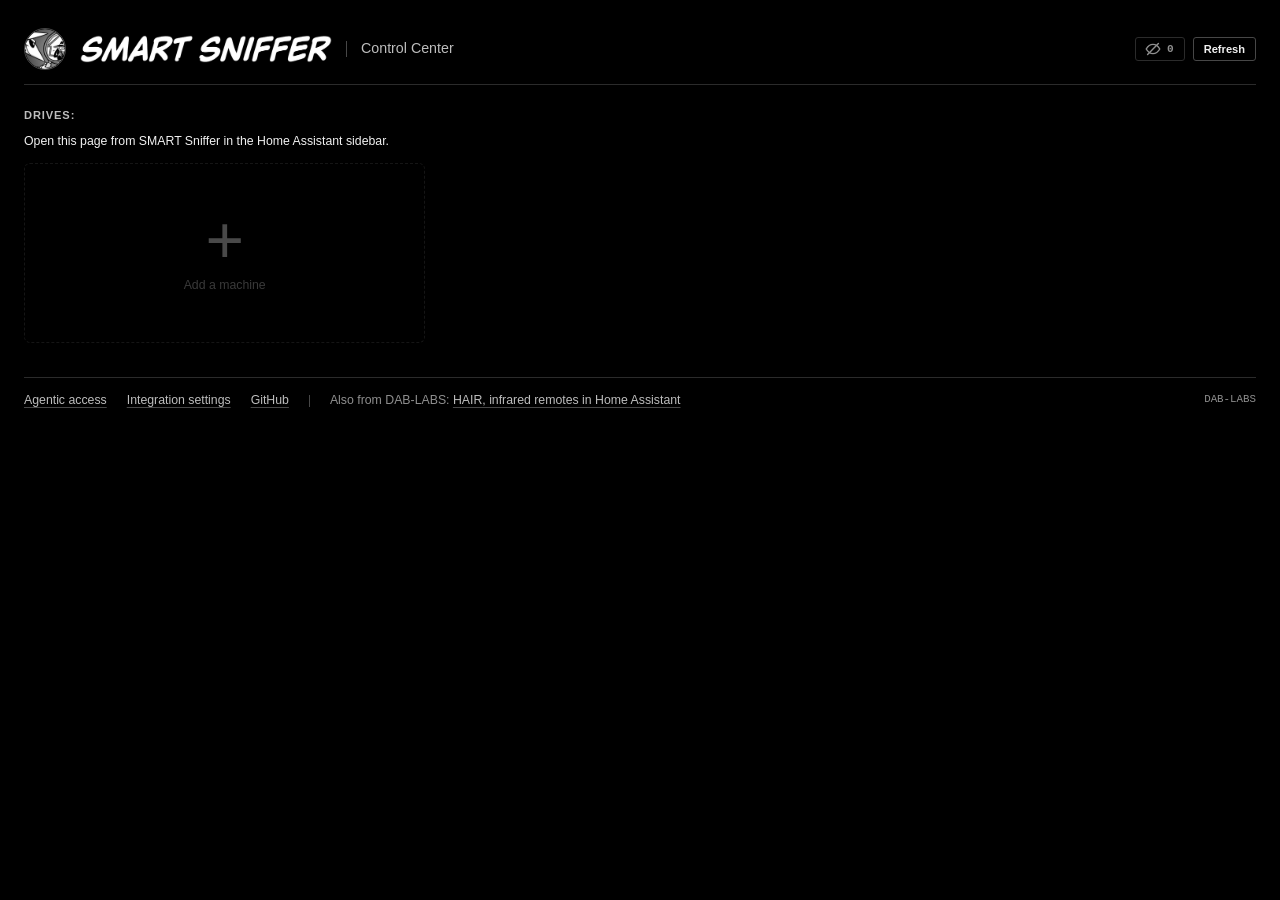
==== commit 64adedbe: "panel: the copy popover sits on the value's right edge and grows left to fit the value on one line; " ====
--- a/custom_components/smart_sniffer/panel/index.html
+++ b/custom_components/smart_sniffer/panel/index.html
@@ -70,7 +70,7 @@
   </template>
   <p class="sec-label sec-drives">DRIVES:</p>
   <p class="page-err" x-show="pageErr || hostsErr" x-text="pageErr || hostsErr" role="alert"></p>
-  <template x-if="ui.pop"><div class="numpop" role="dialog" aria-label="Exact value" :style="'left:' + ui.pop.x + 'px;top:' + ui.pop.y + 'px'"><span class="cp-v mono" x-text="ui.pop.text"></span><button class="copy" type="button" aria-label="Copy" title="Copy" @click="copy($event, ui.pop.copy, 'pop')"><svg aria-hidden="true"><use href="#copy"/></svg></button><small class="copied" role="status" x-show="ui.copied === 'pop'" x-text="ui.copiedText"></small></div></template>
+  <template x-if="ui.pop"><div class="numpop" role="dialog" aria-label="Exact value" :style="popStyle(ui.pop)"><span class="cp-v mono" x-text="ui.pop.text"></span><button class="copy" type="button" aria-label="Copy" title="Copy" @click="copy($event, ui.pop.copy, 'pop')"><svg aria-hidden="true"><use href="#copy"/></svg></button><small class="copied" role="status" x-show="ui.copied === 'pop'" x-text="ui.copiedText"></small></div></template>
   <p class="toast" x-show="ui.toast" role="status"><span x-text="ui.toast"></span><template x-if="ui.toastSub"><span class="toast-sub" x-text="' ' + ui.toastSub"></span></template><template x-if="ui.toastAct"><button class="btn btn-sm toast-act" type="button" @click="toastGo()" x-text="ui.toastAct.label"></button></template></p>
   <template x-if="movedNote">
     <p class="ha-notice moved-note" role="note"><span>Replicas moved into the integration. Create them again from + &gt; Replica.</span><button class="notice-x" type="button" aria-label="Dismiss" title="Dismiss" @click="dismissMovedNote()">&times;</button></p>
@@ -187,12 +187,13 @@
                 <!-- What the drive is: model, serial, firmware, capacity,
                      interface; a field it does not report is left out. Model,
                      serial and firmware, like Host and Port below, open the
-                     big numbers' popover with the full value and Copy. -->
+                     big numbers' popover with the full value and Copy. The
+                     serial shows masked to its last 4 characters (v1.0). -->
                 <template x-if="ident(c).length">
                   <dl class="kv ident">
                     <template x-for="f in ident(c)" :key="f.k">
                       <div><dt><span class="lb" x-text="f.k"></span></dt><dd>
-                        <template x-if="f.t"><span class="v"><span class="bign txt" role="button" tabindex="0" :aria-label="f.k + ' ' + f.v" x-text="f.v" @click="showExact($event, f.v, f.v)" @keydown.enter.prevent="showExact($event, f.v, f.v)" @keydown.space.prevent="showExact($event, f.v, f.v)"></span></span></template>
+                        <template x-if="f.t"><span class="v"><span class="bign txt" :class="{ masked: f.m }" role="button" tabindex="0" :aria-label="f.m ? f.k + ', masked: ' + f.m + '. Show' : f.k + ' ' + f.v" x-text="f.m || f.v" @click="showExact($event, f.v, f.v)" @keydown.enter.prevent="showExact($event, f.v, f.v)" @keydown.space.prevent="showExact($event, f.v, f.v)"></span></span></template>
                         <template x-if="!f.t && !f.x"><span class="v" x-text="f.v"></span></template>
                         <template x-if="!f.t && f.x"><span class="v"><span class="bign" role="button" tabindex="0" :title="f.x" :aria-label="f.v + ', ' + f.x" x-text="f.v" @click="showExact($event, f.x)" @keydown.enter.prevent="showExact($event, f.x)" @keydown.space.prevent="showExact($event, f.x)"></span></span></template>
                       </dd></div>
